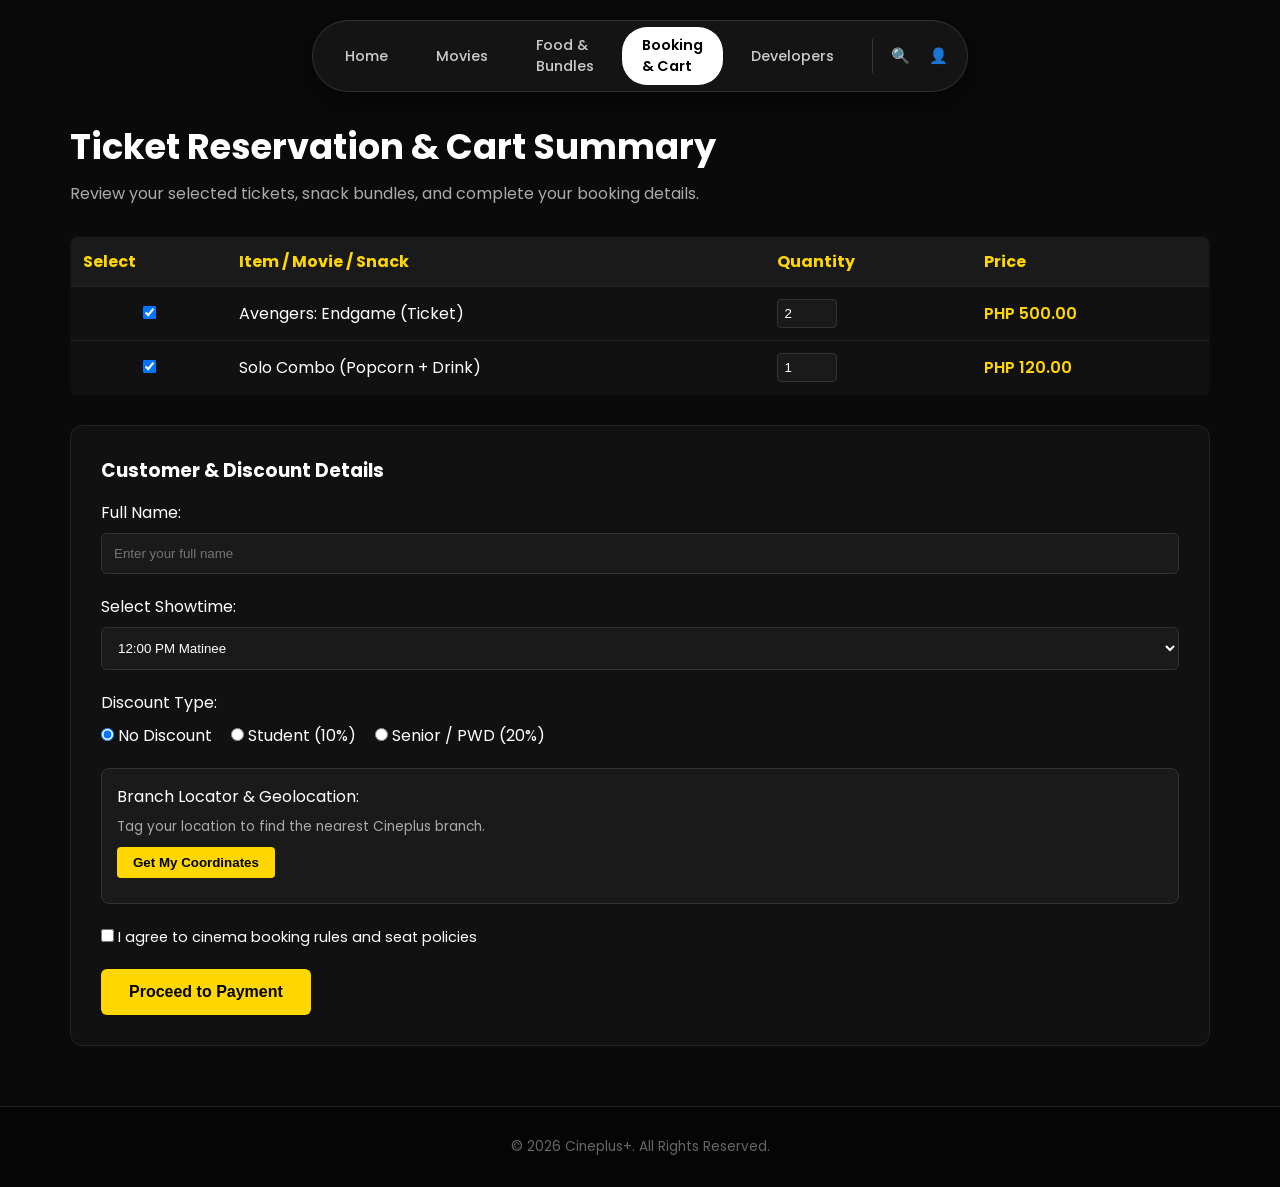
==== booking.html @ 05d25f23 "Add files via upload" ====
<!DOCTYPE html>
<html lang="en">
<head>
    <meta charset="UTF-8">
    <meta name="viewport" content="width=device-width, initial-scale=1.0">
    <title>Cineplus | Booking & Cart</title>
    <link rel="stylesheet" href="style.css">
</head>
<body class="subpage-body">

    <!-- Floating Top Navigation Pill Bar -->
    <header class="floating-nav-container">
        <nav class="pill-nav">
            <a href="index.html" class="nav-item">Home</a>
            <a href="movies.html" class="nav-item">Movies</a>
            <a href="food.html" class="nav-item">Food & Bundles</a>
            <a href="booking.html" class="nav-item active">Booking & Cart</a>
            <a href="developers.html" class="nav-item">Developers</a>
            
            <div class="nav-icons">
                <button class="icon-btn" title="Search">🔍</button>
                <button class="icon-btn" title="Profile">👤</button>
            </div>
        </nav>
    </header>

    <main class="page-container">
        <div class="page-header">
            <h2>Ticket Reservation & Cart Summary</h2>
            <p>Review your selected tickets, snack bundles, and complete your booking details.</p>
        </div>

        <table class="cart-table">
            <thead>
                <tr>
                    <th>Select</th>
                    <th>Item / Movie / Snack</th>
                    <th>Quantity</th>
                    <th>Price</th>
                </tr>
            </thead>
            <tbody>
                <tr>
                    <td style="text-align:center;"><input type="checkbox" checked></td>
                    <td>Avengers: Endgame (Ticket)</td>
                    <td><input type="number" value="2" min="1" max="10" class="qty-input"></td>
                    <td class="price">PHP 500.00</td>
                </tr>
                <tr>
                    <td style="text-align:center;"><input type="checkbox" checked></td>
                    <td>Solo Combo (Popcorn + Drink)</td>
                    <td><input type="number" value="1" min="1" max="5" class="qty-input"></td>
                    <td class="price">PHP 120.00</td>
                </tr>
            </tbody>
        </table>

        <section class="form-box">
            <h3>Customer & Discount Details</h3>
            <form action="#" method="post" style="margin-top: 15px;">
                <div class="form-group">
                    <label for="fullname">Full Name:</label>
                    <input type="text" id="fullname" name="fullname" placeholder="Enter your full name" required>
                </div>

                <div class="form-group">
                    <label for="showtime">Select Showtime:</label>
                    <select id="showtime" name="showtime">
                        <option value="12pm">12:00 PM Matinee</option>
                        <option value="430pm">4:30 PM Prime Time</option>
                        <option value="8pm">8:00 PM Evening</option>
                    </select>
                </div>

                <div class="form-group">
                    <label>Discount Type:</label>
                    <div style="margin-top: 5px;">
                        <input type="radio" id="none" name="discount" value="none" checked> <label for="none" style="display:inline; margin-right: 15px;">No Discount</label>
                        <input type="radio" id="student" name="discount" value="student"> <label for="student" style="display:inline; margin-right: 15px;">Student (10%)</label>
                        <input type="radio" id="senior" name="discount" value="senior"> <label for="senior" style="display:inline;">Senior / PWD (20%)</label>
                    </div>
                </div>

                <div class="form-group geo-box">
                    <label>Branch Locator & Geolocation:</label>
                    <p style="font-size:0.85rem; color:#aaa; margin-top: 4px;">Tag your location to find the nearest Cineplus branch.</p>
                    <button type="button" onclick="getGeoLocation()" class="btn-accent">Get My Coordinates</button>
                    <p id="geo-result" style="margin-top:10px; color:#FFD700; font-weight:bold;"></p>
                </div>

                <div class="form-group">
                    <input type="checkbox" id="terms" required>
                    <label for="terms" style="display:inline; font-size: 0.9rem;"> I agree to cinema booking rules and seat policies</label>
                </div>

                <button type="submit" class="btn-submit">Proceed to Payment</button>
            </form>
        </section>
    </main>

    <script>
        function getGeoLocation() {
            const output = document.getElementById("geo-result");
            if (navigator.geolocation) {
                output.innerText = "Locating position...";
                navigator.geolocation.getCurrentPosition(
                    (position) => {
                        output.innerText = `Latitude: ${position.coords.latitude.toFixed(4)}° | Longitude: ${position.coords.longitude.toFixed(4)}° (Nearest Branch Located)`;
                    },
                    (error) => {
                        output.innerText = "Permission denied or geolocation unavailable.";
                    }
                );
            } else {
                output.innerText = "Geolocation is not supported by this browser.";
            }
        }
    </script>

    <footer class="subpage-footer">
        <p>&copy; 2026 Cineplus+. All Rights Reserved.</p>
    </footer>

</body>
</html>
---- style.css ----
@import url('https://fonts.googleapis.com/css2?family=Poppins:wght@400;600;800;900&display=swap');

* {
    margin: 0;
    padding: 0;
    box-sizing: border-box;
}

body {
    background-color: #000000;
    color: #ffffff;
    font-family: 'Poppins', sans-serif;
    overflow-x: hidden;
}

/* Subpage body adjustment */
.subpage-body {
    background-color: #0a0a0a;
    min-height: 100vh;
}

/* Floating Top Navigation Pill Bar */
.floating-nav-container {
    position: fixed;
    top: 20px;
    left: 50%;
    transform: translateX(-50%);
    z-index: 100;
}

.pill-nav {
    display: flex;
    align-items: center;
    background: rgba(25, 25, 25, 0.75);
    backdrop-filter: blur(16px);
    -webkit-backdrop-filter: blur(16px);
    border: 1px solid rgba(255, 255, 255, 0.12);
    padding: 6px 12px;
    border-radius: 40px;
    gap: 8px;
    box-shadow: 0 8px 32px rgba(0, 0, 0, 0.6);
}

.nav-item {
    color: #cccccc;
    text-decoration: none;
    padding: 8px 20px;
    border-radius: 25px;
    font-size: 0.9rem;
    font-weight: 500;
    transition: all 0.25s ease;
}

.nav-item:hover {
    color: #ffffff;
}

.nav-item.active {
    background-color: #ffffff;
    color: #000000;
    font-weight: 600;
}

.nav-icons {
    display: flex;
    gap: 4px;
    margin-left: 10px;
    padding-left: 10px;
    border-left: 1px solid rgba(255, 255, 255, 0.15);
}

.icon-btn {
    background: transparent;
    border: none;
    color: #ffffff;
    font-size: 0.95rem;
    width: 34px;
    height: 34px;
    border-radius: 50%;
    cursor: pointer;
    display: flex;
    align-items: center;
    justify-content: center;
    transition: background 0.2s;
}

.icon-btn:hover {
    background: rgba(255, 255, 255, 0.15);
}

/* Fullscreen Hero Container (Home Page) */
.hero-container {
    position: relative;
    width: 100vw;
    height: 100vh;
    display: flex;
    align-items: flex-end;
    overflow: hidden;
}

.hero-video {
    position: absolute;
    top: 50%;
    left: 50%;
    width: 100%;
    height: 100%;
    object-fit: cover;
    transform: translate(-50%, -50%);
    z-index: 1;
}

/* Dark Vignette and Gradient Overlay */
.hero-overlay {
    position: absolute;
    inset: 0;
    background: 
        linear-gradient(to top, rgba(0,0,0,0.95) 0%, rgba(0,0,0,0.3) 40%, rgba(0,0,0,0) 100%),
        linear-gradient(to right, rgba(0,0,0,0.85) 0%, rgba(0,0,0,0.2) 50%, rgba(0,0,0,0) 100%);
    z-index: 2;
}

/* On-Screen Title & Action Controls */
.hero-content {
    position: relative;
    z-index: 10;
    padding: 0 0 80px 80px;
}

.brand-title-container {
    display: flex;
    align-items: center;
    gap: 20px;
    margin-bottom: 20px;
}

.brand-logo-img {
    height: 65px;
    width: auto;
    filter: drop-shadow(0 4px 10px rgba(0,0,0,0.8));
}

.movie-title {
    color: #FFD700; /* #FFD700 Yellow for CINEPLUS */
    font-size: 4rem;
    font-weight: 900;
    letter-spacing: -1px;
    text-transform: uppercase;
    text-shadow: 0 4px 20px rgba(0, 0, 0, 0.8);
}

.action-buttons {
    display: flex;
    align-items: center;
    gap: 12px;
}

.btn {
    display: inline-flex;
    align-items: center;
    justify-content: center;
    padding: 10px 24px;
    border-radius: 30px;
    font-weight: 600;
    font-size: 0.95rem;
    text-decoration: none;
    border: none;
    cursor: pointer;
    transition: transform 0.2s ease, background 0.2s ease;
}

.btn:hover {
    transform: scale(1.05);
}

.btn-play {
    background-color: #ffffff;
    color: #000000;
}

.btn-info {
    background: rgba(255, 255, 255, 0.22);
    color: #ffffff;
    backdrop-filter: blur(10px);
}

.btn-circle {
    background: rgba(255, 255, 255, 0.22);
    color: #ffffff;
    width: 42px;
    height: 42px;
    border-radius: 50%;
    padding: 0;
    backdrop-filter: blur(10px);
}

.btn-icon {
    margin-right: 6px;
    font-size: 0.85rem;
}

/* Center & Bottom Controls */
.center-controls {
    position: absolute;
    top: 50%;
    left: 50%;
    transform: translate(-50%, -50%);
    z-index: 10;
}

.btn-circle-large {
    background: rgba(20, 20, 20, 0.5);
    border: 1px solid rgba(255, 255, 255, 0.2);
    color: #ffffff;
    width: 54px;
    height: 54px;
    border-radius: 50%;
    font-size: 1.2rem;
    cursor: pointer;
    backdrop-filter: blur(12px);
    display: flex;
    align-items: center;
    justify-content: center;
    transition: transform 0.2s;
}

.btn-circle-large:hover {
    transform: scale(1.1);
}

.bottom-scroll {
    position: absolute;
    bottom: 25px;
    left: 50%;
    transform: translateX(-50%);
    z-index: 10;
}

.btn-scroll {
    background: rgba(255, 255, 255, 0.2);
    border: none;
    color: #ffffff;
    width: 36px;
    height: 36px;
    border-radius: 50%;
    cursor: pointer;
    display: flex;
    align-items: center;
    justify-content: center;
    backdrop-filter: blur(10px);
}

/* Common Layout for Subpages */
.page-container {
    max-width: 1200px;
    margin: 0 auto;
    padding: 120px 30px 60px 30px;
}

.page-header h2 {
    font-size: 2.2rem;
    font-weight: 700;
    color: #ffffff;
    margin-bottom: 8px;
}

.page-header p {
    color: #aaaaaa;
    font-size: 1rem;
    margin-bottom: 30px;
}

/* Grids and Cards */
.catalog-grid, .dev-grid {
    display: grid;
    grid-template-columns: repeat(auto-fit, minmax(260px, 1fr));
    gap: 25px;
}

.catalog-card, .dev-card {
    background-color: #111111;
    border: 1px solid #222222;
    border-radius: 12px;
    padding: 20px;
    text-align: center;
    transition: border-color 0.2s;
}

.catalog-card:hover, .dev-card:hover {
    border-color: #444444;
}

.catalog-card img, .dev-card img {
    max-width: 100%;
    height: auto;
    border-radius: 8px;
    margin-bottom: 12px;
}

.category {
    color: #888888;
    font-size: 0.85rem;
    margin: 4px 0 8px 0;
}

.price, .role {
    color: #FFD700;
    font-weight: 600;
    margin-top: 8px;
}

/* Cart Table */
.cart-table {
    width: 100%;
    border-collapse: collapse;
    background: #111111;
    border-radius: 8px;
    overflow: hidden;
    margin-bottom: 30px;
    border: 1px solid #222222;
}

.cart-table th {
    background: #1a1a1a;
    color: #FFD700;
    padding: 12px;
    text-align: left;
    border-bottom: 1px solid #222222;
}

.cart-table td {
    padding: 12px;
    border-bottom: 1px solid #222222;
}

.qty-input {
    width: 60px;
    padding: 6px;
    background: #1a1a1a;
    border: 1px solid #333;
    color: #fff;
    border-radius: 4px;
}

/* Forms */
.form-box {
    background: #111111;
    border: 1px solid #222222;
    border-radius: 12px;
    padding: 30px;
}

.form-group {
    margin-bottom: 20px;
}

.form-group label {
    display: block;
    margin-bottom: 8px;
    color: #ffffff;
}

.form-group input[type="text"],
.form-group select {
    width: 100%;
    padding: 12px;
    background: #1a1a1a;
    border: 1px solid #333333;
    color: #ffffff;
    border-radius: 6px;
}

.geo-box {
    background: #1a1a1a;
    padding: 15px;
    border-radius: 8px;
    border: 1px solid #333;
}

.btn-accent {
    background: #FFD700;
    color: #000;
    border: none;
    padding: 8px 16px;
    font-weight: 600;
    border-radius: 4px;
    cursor: pointer;
    margin-top: 10px;
}

.btn-submit {
    background: #FFD700;
    color: #000000;
    padding: 14px 28px;
    border: none;
    border-radius: 6px;
    font-weight: 700;
    font-size: 1rem;
    cursor: pointer;
}

/* Subpage Footers */
.subpage-footer {
    text-align: center;
    padding: 30px;
    background-color: #050505;
    color: #666666;
    border-top: 1px solid #222222;
    font-size: 0.85rem;
}
/* Bottom CTA Banner styling */
.bottom-scroll {
    position: absolute;
    bottom: 25px;
    left: 50%;
    transform: translateX(-50%);
    z-index: 10;
    width: max-content;
    max-width: 90vw;
}

.bottom-cta-banner {
    display: inline-flex;
    align-items: center;
    gap: 10px;
    background: rgba(20, 20, 20, 0.65);
    backdrop-filter: blur(12px);
    -webkit-backdrop-filter: blur(12px);
    border: 1px solid rgba(255, 215, 0, 0.4);
    color: #ffffff;
    text-decoration: none;
    padding: 10px 24px;
    border-radius: 30px;
    font-size: 0.95rem;
    font-weight: 500;
    box-shadow: 0 4px 20px rgba(0, 0, 0, 0.5);
    transition: all 0.3s ease;
}

.bottom-cta-banner:hover {
    background: rgba(255, 215, 0, 0.9);
    color: #000000;
    border-color: #FFD700;
    transform: translateY(-2px);
}

.bottom-cta-banner .arrow-icon {
    font-size: 1rem;
    transition: transform 0.2s ease;
}

.bottom-cta-banner:hover .arrow-icon {
    transform: translateX(4px);
}
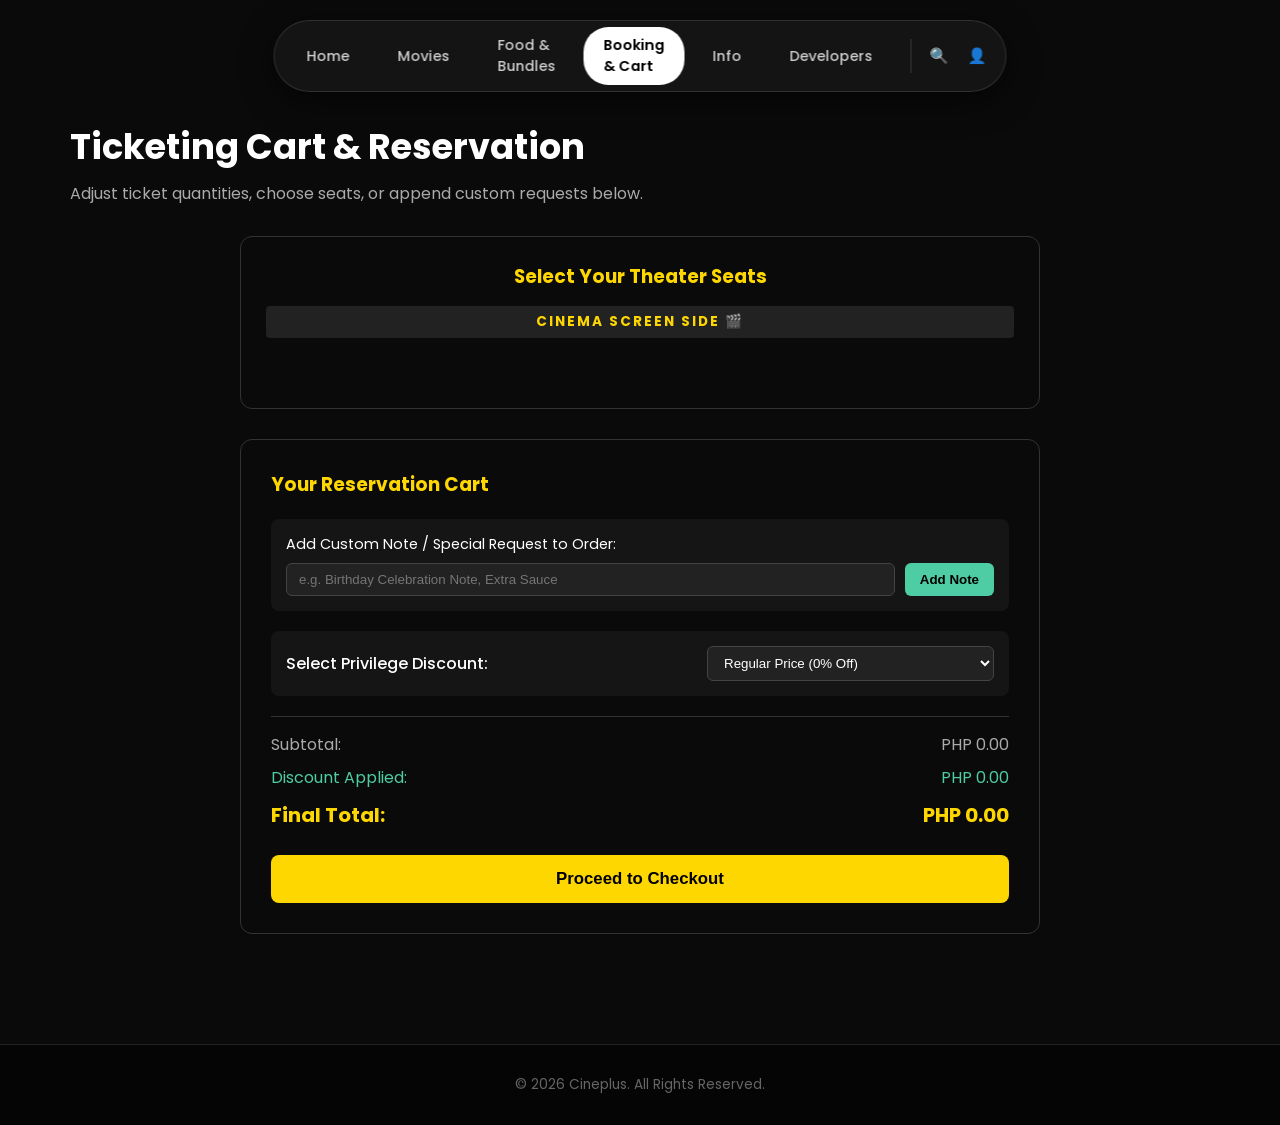
==== commit 6d98a3ed: "Revise booking.html layout and content Updated the booking page layout and content for improved user" ====
--- a/booking.html
+++ b/booking.html
@@ -8,13 +8,13 @@
 </head>
 <body class="subpage-body">
 
-    <!-- Floating Top Navigation Pill Bar -->
     <header class="floating-nav-container">
         <nav class="pill-nav">
             <a href="index.html" class="nav-item">Home</a>
             <a href="movies.html" class="nav-item">Movies</a>
             <a href="food.html" class="nav-item">Food & Bundles</a>
             <a href="booking.html" class="nav-item active">Booking & Cart</a>
+            <a href="info.html" class="nav-item">Info</a>
             <a href="developers.html" class="nav-item">Developers</a>
             
             <div class="nav-icons">
@@ -26,100 +26,71 @@
 
     <main class="page-container">
         <div class="page-header">
-            <h2>Ticket Reservation & Cart Summary</h2>
-            <p>Review your selected tickets, snack bundles, and complete your booking details.</p>
+            <h2>Ticketing Cart & Reservation</h2>
+            <p>Adjust ticket quantities, choose seats, or append custom requests below.</p>
         </div>
 
-        <table class="cart-table">
-            <thead>
-                <tr>
-                    <th>Select</th>
-                    <th>Item / Movie / Snack</th>
-                    <th>Quantity</th>
-                    <th>Price</th>
-                </tr>
-            </thead>
-            <tbody>
-                <tr>
-                    <td style="text-align:center;"><input type="checkbox" checked></td>
-                    <td>Avengers: Endgame (Ticket)</td>
-                    <td><input type="number" value="2" min="1" max="10" class="qty-input"></td>
-                    <td class="price">PHP 500.00</td>
-                </tr>
-                <tr>
-                    <td style="text-align:center;"><input type="checkbox" checked></td>
-                    <td>Solo Combo (Popcorn + Drink)</td>
-                    <td><input type="number" value="1" min="1" max="5" class="qty-input"></td>
-                    <td class="price">PHP 120.00</td>
-                </tr>
-            </tbody>
-        </table>
+        <div style="max-width: 800px; margin: 0 auto 50px auto;">
+            <!-- Interactive Seat Selection Module -->
+            <div style="background: #0a0a0a; border: 1px solid #333; padding: 25px; border-radius: 12px; margin-bottom: 30px; text-align: center;">
+                <h3 style="color: #FFD700; margin-bottom: 15px;">Select Your Theater Seats</h3>
+                <div style="background: #222; color: #FFD700; padding: 6px; border-radius: 4px; margin-bottom: 25px; font-weight: bold; letter-spacing: 2px; font-size: 0.85rem;">
+                    CINEMA SCREEN SIDE 🎬
+                </div>
+                <div id="seat-grid" style="display: grid; grid-template-columns: repeat(8, 1fr); gap: 10px; max-width: 400px; margin: 0 auto 20px auto;"></div>
+            </div>
 
-        <section class="form-box">
-            <h3>Customer & Discount Details</h3>
-            <form action="#" method="post" style="margin-top: 15px;">
-                <div class="form-group">
-                    <label for="fullname">Full Name:</label>
-                    <input type="text" id="fullname" name="fullname" placeholder="Enter your full name" required>
+            <!-- Reservation Cart -->
+            <div style="background: #0a0a0a; border: 1px solid #333; padding: 30px; border-radius: 12px;">
+                <h3 style="color: #FFD700; margin-bottom: 20px;">Your Reservation Cart</h3>
+                
+                <div id="cart-items-container"></div>
+
+                <!-- Custom Request Input inside Cart -->
+                <div style="margin: 20px 0; padding: 15px; background: #151515; border-radius: 8px;">
+                    <label style="color: #fff; font-size: 0.9rem; display: block; margin-bottom: 8px;">Add Custom Note / Special Request to Order:</label>
+                    <div style="display: flex; gap: 10px;">
+                        <input type="text" id="custom-item-text" placeholder="e.g. Birthday Celebration Note, Extra Sauce" style="flex: 1; padding: 8px 12px; background: #222; border: 1px solid #444; color: #fff; border-radius: 6px;">
+                        <button onclick="addCustomTextItem()" style="background: #4ecca3; color: #000; font-weight: bold; border: none; padding: 8px 15px; border-radius: 6px; cursor: pointer;">Add Note</button>
+                    </div>
                 </div>
 
-                <div class="form-group">
-                    <label for="showtime">Select Showtime:</label>
-                    <select id="showtime" name="showtime">
-                        <option value="12pm">12:00 PM Matinee</option>
-                        <option value="430pm">4:30 PM Prime Time</option>
-                        <option value="8pm">8:00 PM Evening</option>
+                <!-- Split Discount Selector -->
+                <div style="margin: 20px 0; padding: 15px; background: #151515; border-radius: 8px; display: flex; justify-content: space-between; align-items: center; flex-wrap: wrap; gap: 10px;">
+                    <label style="color: #fff; font-weight: 500;">Select Privilege Discount:</label>
+                    <select id="discount-selector" style="background: #222; color: #fff; border: 1px solid #444; padding: 8px 12px; border-radius: 6px;">
+                        <option value="0">Regular Price (0% Off)</option>
+                        <option value="0.10">Student Privilege (10% Off)</option>
+                        <option value="0.20">Senior Citizen / PWD Privilege (20% Off)</option>
                     </select>
                 </div>
 
-                <div class="form-group">
-                    <label>Discount Type:</label>
-                    <div style="margin-top: 5px;">
-                        <input type="radio" id="none" name="discount" value="none" checked> <label for="none" style="display:inline; margin-right: 15px;">No Discount</label>
-                        <input type="radio" id="student" name="discount" value="student"> <label for="student" style="display:inline; margin-right: 15px;">Student (10%)</label>
-                        <input type="radio" id="senior" name="discount" value="senior"> <label for="senior" style="display:inline;">Senior / PWD (20%)</label>
+                <div style="border-top: 1px solid #333; padding-top: 15px; margin-top: 15px;">
+                    <div style="display: flex; justify-content: space-between; color: #aaa; margin-bottom: 8px;">
+                        <span>Subtotal:</span>
+                        <span id="cart-subtotal">PHP 0.00</span>
+                    </div>
+                    <div style="display: flex; justify-content: space-between; color: #4ecca3; margin-bottom: 8px;">
+                        <span>Discount Applied:</span>
+                        <span id="cart-discount-amount">PHP 0.00</span>
+                    </div>
+                    <div style="display: flex; justify-content: space-between; color: #FFD700; font-size: 1.25rem; font-weight: bold; margin-top: 10px;">
+                        <span>Final Total:</span>
+                        <span id="cart-final-total">PHP 0.00</span>
                     </div>
                 </div>
 
-                <div class="form-group geo-box">
-                    <label>Branch Locator & Geolocation:</label>
-                    <p style="font-size:0.85rem; color:#aaa; margin-top: 4px;">Tag your location to find the nearest Cineplus branch.</p>
-                    <button type="button" onclick="getGeoLocation()" class="btn-accent">Get My Coordinates</button>
-                    <p id="geo-result" style="margin-top:10px; color:#FFD700; font-weight:bold;"></p>
-                </div>
-
-                <div class="form-group">
-                    <input type="checkbox" id="terms" required>
-                    <label for="terms" style="display:inline; font-size: 0.9rem;"> I agree to cinema booking rules and seat policies</label>
-                </div>
-
-                <button type="submit" class="btn-submit">Proceed to Payment</button>
-            </form>
-        </section>
+                <button onclick="alert('Reservation Confirmed! Thank you for choosing Cineplus+.')" style="width: 100%; margin-top: 25px; background: #FFD700; color: #000; border: none; padding: 14px; border-radius: 8px; font-weight: bold; font-size: 1.05rem; cursor: pointer;">
+                    Proceed to Checkout
+                </button>
+            </div>
+        </div>
     </main>
 
-    <script>
-        function getGeoLocation() {
-            const output = document.getElementById("geo-result");
-            if (navigator.geolocation) {
-                output.innerText = "Locating position...";
-                navigator.geolocation.getCurrentPosition(
-                    (position) => {
-                        output.innerText = `Latitude: ${position.coords.latitude.toFixed(4)}° | Longitude: ${position.coords.longitude.toFixed(4)}° (Nearest Branch Located)`;
-                    },
-                    (error) => {
-                        output.innerText = "Permission denied or geolocation unavailable.";
-                    }
-                );
-            } else {
-                output.innerText = "Geolocation is not supported by this browser.";
-            }
-        }
-    </script>
-
     <footer class="subpage-footer">
-        <p>&copy; 2026 Cineplus+. All Rights Reserved.</p>
+        <p>&copy; 2026 Cineplus. All Rights Reserved.</p>
     </footer>
 
+    <script src="script.js"></script>
 </body>
-</html>+</html>
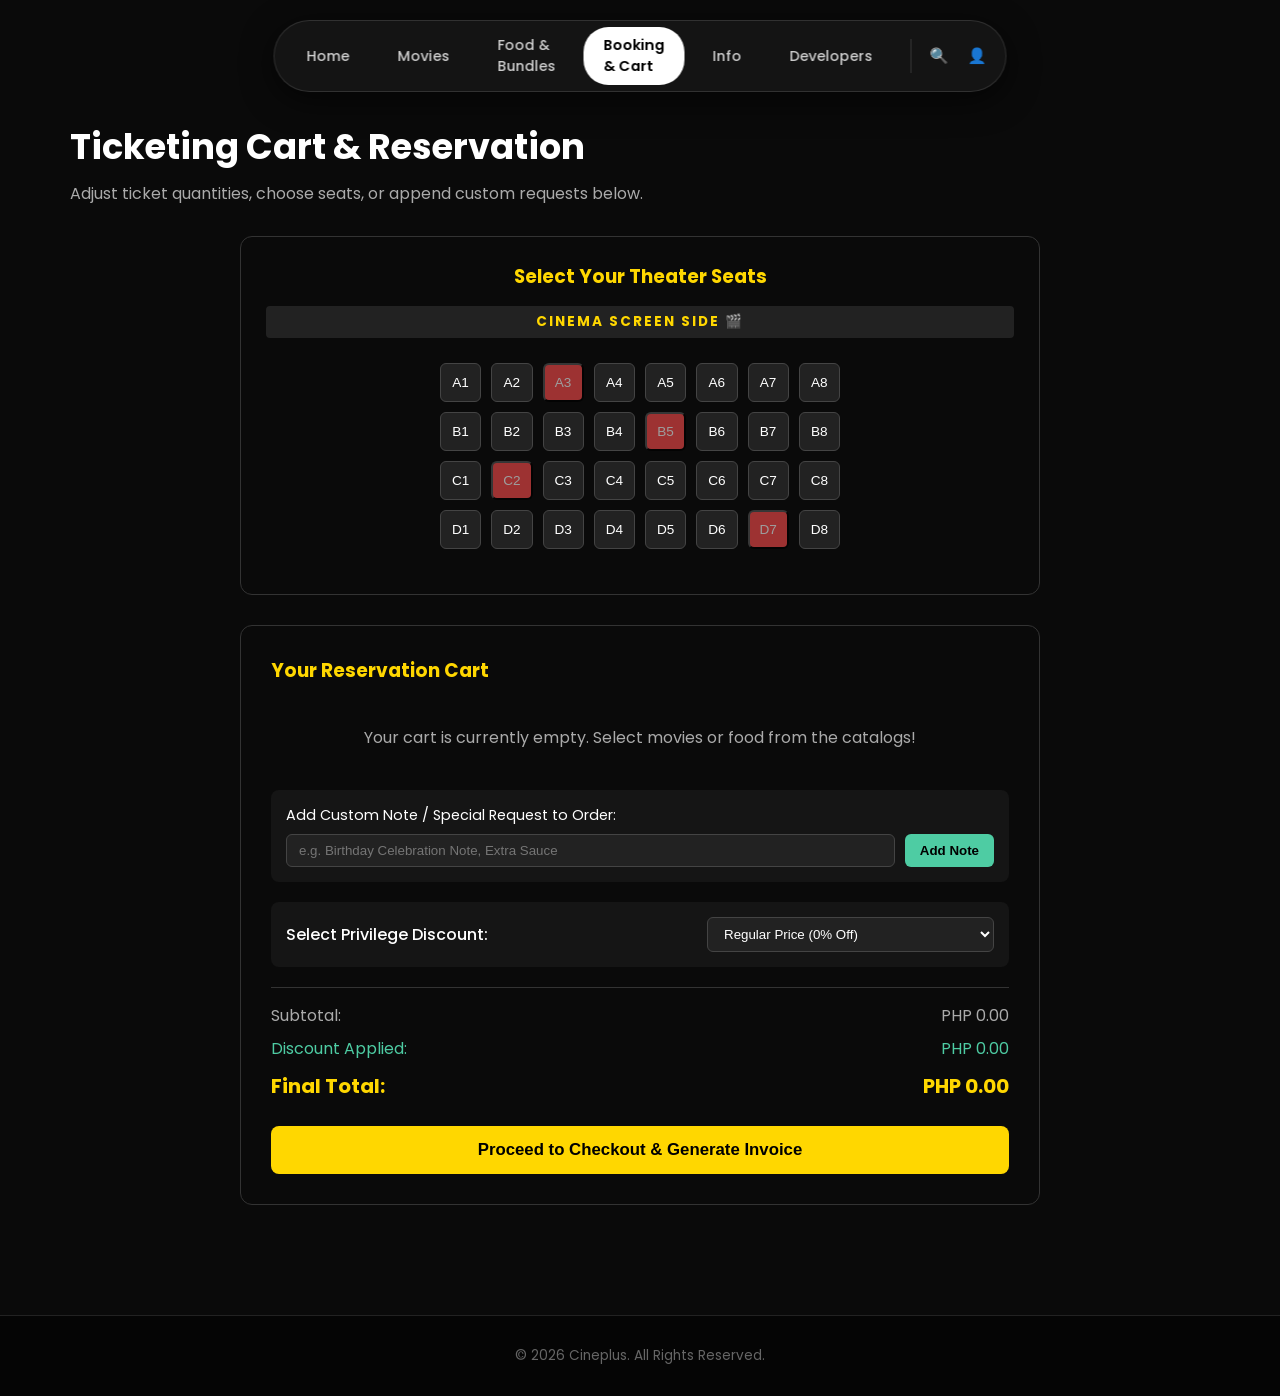
==== commit 8594f1f8: "Update booking.html" ====
--- a/booking.html
+++ b/booking.html
@@ -80,9 +80,9 @@
                     </div>
                 </div>
 
-                <button onclick="alert('Reservation Confirmed! Thank you for choosing Cineplus+.')" style="width: 100%; margin-top: 25px; background: #FFD700; color: #000; border: none; padding: 14px; border-radius: 8px; font-weight: bold; font-size: 1.05rem; cursor: pointer;">
-                    Proceed to Checkout
-                </button>
+                <button onclick="proceedToCheckout()" style="width: 100%; margin-top: 25px; background: #FFD700; color: #000; border: none; padding: 14px; border-radius: 8px; font-weight: bold; font-size: 1.05rem; cursor: pointer;">
+    Proceed to Checkout & Generate Invoice
+</button>
             </div>
         </div>
     </main>
--- a/style.css
+++ b/style.css
@@ -450,4 +450,5 @@
 
 .bottom-cta-banner:hover .arrow-icon {
     transform: translateX(4px);
-}+}
+
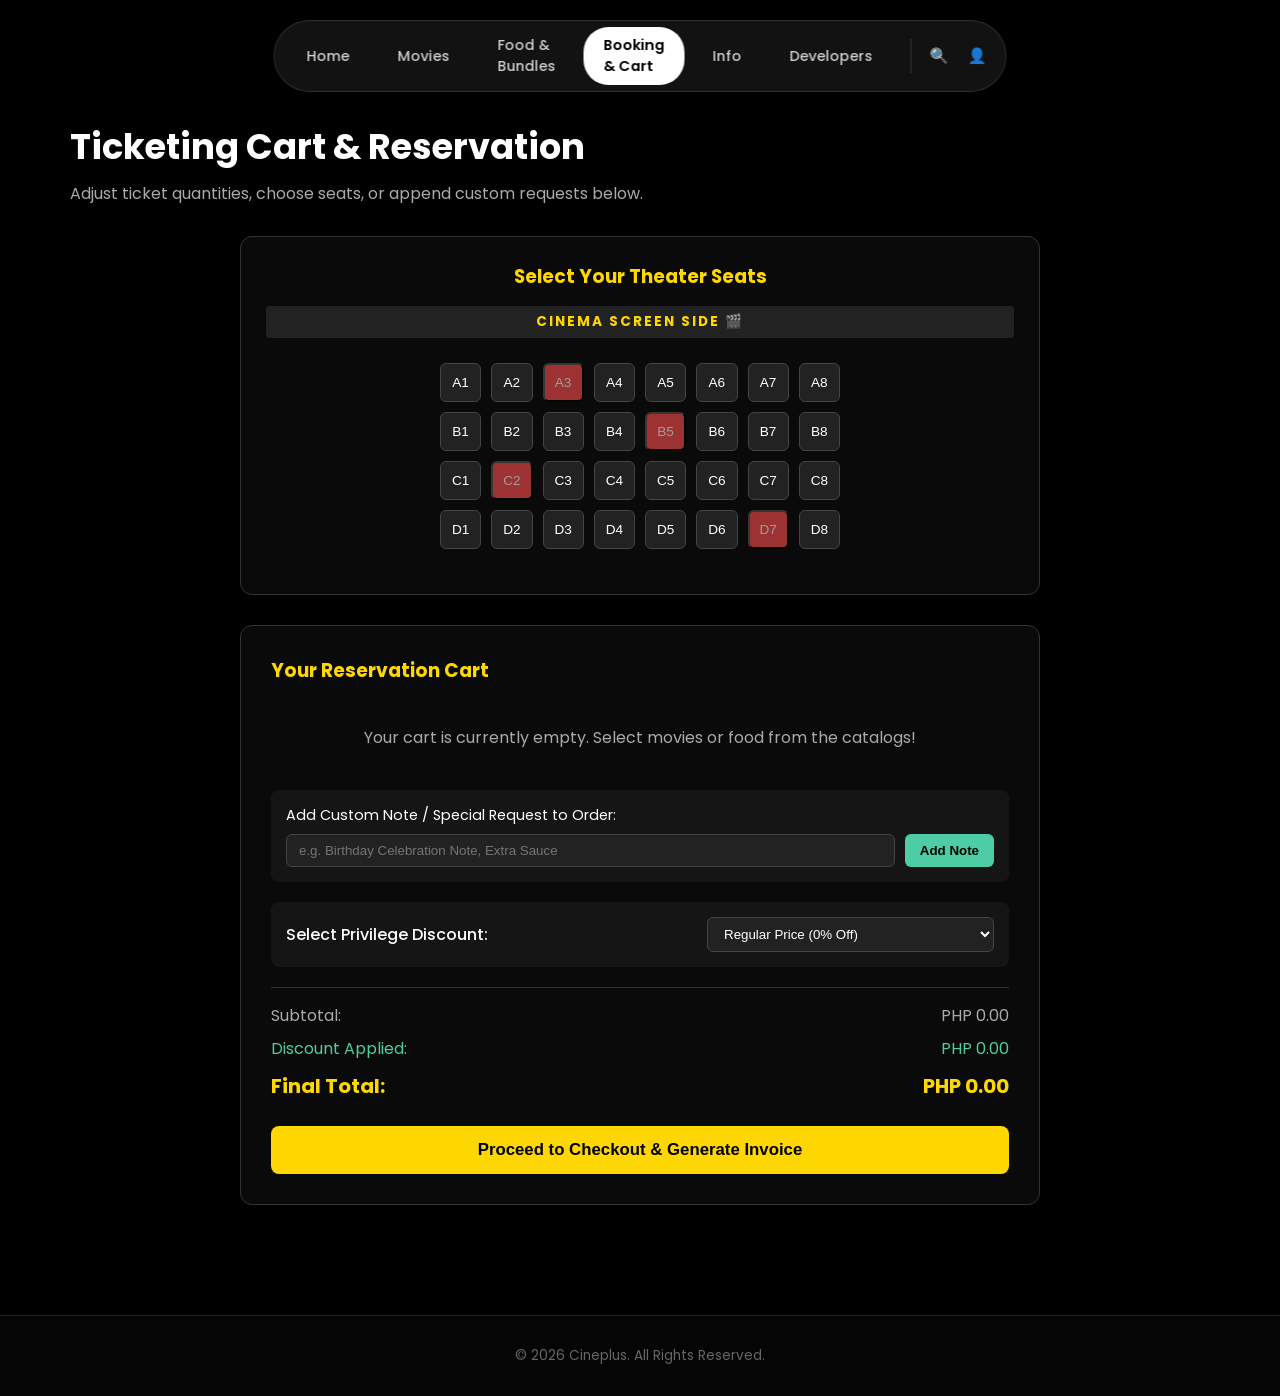
==== commit 6c6c04da: "Update booking.html" ====
--- a/booking.html
+++ b/booking.html
@@ -3,10 +3,14 @@
 <head>
     <meta charset="UTF-8">
     <meta name="viewport" content="width=device-width, initial-scale=1.0">
-    <title>Cineplus | Booking & Cart</title>
+    <title>Cineplus+</title>
+
+    <!-- Browser Tab Logo -->
+    <link rel="icon" type="image/png" href="media/logo.png">
+
     <link rel="stylesheet" href="style.css">
 </head>
-<body class="subpage-body">
+<body>
 
     <header class="floating-nav-container">
         <nav class="pill-nav">
--- a/style.css
+++ b/style.css
@@ -451,4 +451,15 @@
 .bottom-cta-banner:hover .arrow-icon {
     transform: translateX(4px);
 }
-
+/* Brand Logo & Text pinned to the left */
+.nav-brand {
+    display: flex;
+    align-items: center;
+    gap: 10px;
+    text-decoration: none;
+    background: rgba(17, 17, 17, 0.9);
+    backdrop-filter: blur(10px);
+    border: 1px solid #333333;
+    padding: 8px 18px;
+    border-radius: 50px;
+}
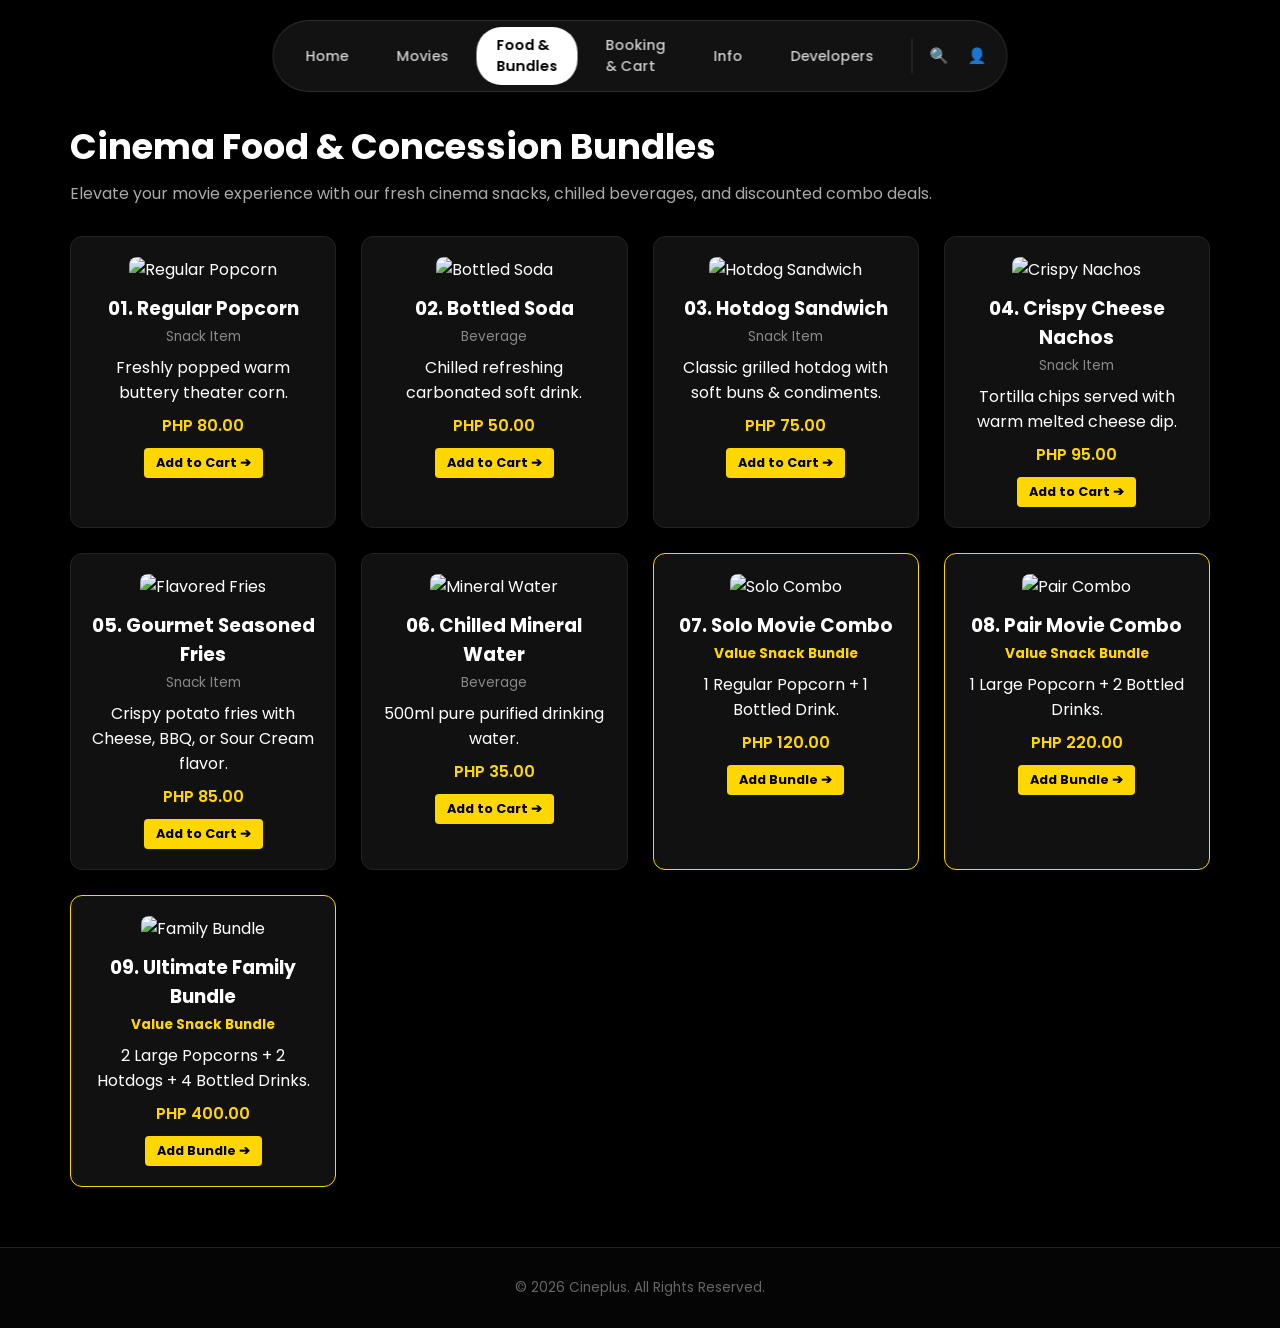
==== commit 69d9ee43: "Update booking.html" ====
--- a/booking.html
+++ b/booking.html
@@ -9,6 +9,7 @@
     <link rel="icon" type="image/png" href="media/logo.png">
 
     <link rel="stylesheet" href="style.css">
+    <meta name="viewport" content="width=device-width, initial-scale=1.0">
 </head>
 <body>
 
@@ -16,8 +17,8 @@
         <nav class="pill-nav">
             <a href="index.html" class="nav-item">Home</a>
             <a href="movies.html" class="nav-item">Movies</a>
-            <a href="food.html" class="nav-item">Food & Bundles</a>
-            <a href="booking.html" class="nav-item active">Booking & Cart</a>
+            <a href="food.html" class="nav-item active">Food & Bundles</a>
+            <a href="booking.html" class="nav-item">Booking & Cart</a>
             <a href="info.html" class="nav-item">Info</a>
             <a href="developers.html" class="nav-item">Developers</a>
             
@@ -30,64 +31,91 @@
 
     <main class="page-container">
         <div class="page-header">
-            <h2>Ticketing Cart & Reservation</h2>
-            <p>Adjust ticket quantities, choose seats, or append custom requests below.</p>
+            <h2>Cinema Food & Concession Bundles</h2>
+            <p>Elevate your movie experience with our fresh cinema snacks, chilled beverages, and discounted combo deals.</p>
         </div>
 
-        <div style="max-width: 800px; margin: 0 auto 50px auto;">
-            <!-- Interactive Seat Selection Module -->
-            <div style="background: #0a0a0a; border: 1px solid #333; padding: 25px; border-radius: 12px; margin-bottom: 30px; text-align: center;">
-                <h3 style="color: #FFD700; margin-bottom: 15px;">Select Your Theater Seats</h3>
-                <div style="background: #222; color: #FFD700; padding: 6px; border-radius: 4px; margin-bottom: 25px; font-weight: bold; letter-spacing: 2px; font-size: 0.85rem;">
-                    CINEMA SCREEN SIDE 🎬
-                </div>
-                <div id="seat-grid" style="display: grid; grid-template-columns: repeat(8, 1fr); gap: 10px; max-width: 400px; margin: 0 auto 20px auto;"></div>
-            </div>
+        <div class="catalog-grid">
+            <article class="catalog-card" style="cursor: pointer;" onclick="selectAndBook('Regular Popcorn', 80, 'Snack Item')">
+                <img src="images/popcorn.jpg" alt="Regular Popcorn">
+                <h3>01. Regular Popcorn</h3>
+                <p class="category">Snack Item</p>
+                <p>Freshly popped warm buttery theater corn.</p>
+                <p class="price">PHP 80.00</p>
+                <span style="display: inline-block; background: #FFD700; color: #000; padding: 6px 12px; border-radius: 4px; font-size: 0.8rem; font-weight: bold; margin-top: 10px;">Add to Cart ➔</span>
+            </article>
 
-            <!-- Reservation Cart -->
-            <div style="background: #0a0a0a; border: 1px solid #333; padding: 30px; border-radius: 12px;">
-                <h3 style="color: #FFD700; margin-bottom: 20px;">Your Reservation Cart</h3>
-                
-                <div id="cart-items-container"></div>
+            <article class="catalog-card" style="cursor: pointer;" onclick="selectAndBook('Bottled Soda', 50, 'Beverage')">
+                <img src="images/soda.jpg" alt="Bottled Soda">
+                <h3>02. Bottled Soda</h3>
+                <p class="category">Beverage</p>
+                <p>Chilled refreshing carbonated soft drink.</p>
+                <p class="price">PHP 50.00</p>
+                <span style="display: inline-block; background: #FFD700; color: #000; padding: 6px 12px; border-radius: 4px; font-size: 0.8rem; font-weight: bold; margin-top: 10px;">Add to Cart ➔</span>
+            </article>
 
-                <!-- Custom Request Input inside Cart -->
-                <div style="margin: 20px 0; padding: 15px; background: #151515; border-radius: 8px;">
-                    <label style="color: #fff; font-size: 0.9rem; display: block; margin-bottom: 8px;">Add Custom Note / Special Request to Order:</label>
-                    <div style="display: flex; gap: 10px;">
-                        <input type="text" id="custom-item-text" placeholder="e.g. Birthday Celebration Note, Extra Sauce" style="flex: 1; padding: 8px 12px; background: #222; border: 1px solid #444; color: #fff; border-radius: 6px;">
-                        <button onclick="addCustomTextItem()" style="background: #4ecca3; color: #000; font-weight: bold; border: none; padding: 8px 15px; border-radius: 6px; cursor: pointer;">Add Note</button>
-                    </div>
-                </div>
+            <article class="catalog-card" style="cursor: pointer;" onclick="selectAndBook('Hotdog Sandwich', 75, 'Snack Item')">
+                <img src="images/hotdog.jpg" alt="Hotdog Sandwich">
+                <h3>03. Hotdog Sandwich</h3>
+                <p class="category">Snack Item</p>
+                <p>Classic grilled hotdog with soft buns & condiments.</p>
+                <p class="price">PHP 75.00</p>
+                <span style="display: inline-block; background: #FFD700; color: #000; padding: 6px 12px; border-radius: 4px; font-size: 0.8rem; font-weight: bold; margin-top: 10px;">Add to Cart ➔</span>
+            </article>
 
-                <!-- Split Discount Selector -->
-                <div style="margin: 20px 0; padding: 15px; background: #151515; border-radius: 8px; display: flex; justify-content: space-between; align-items: center; flex-wrap: wrap; gap: 10px;">
-                    <label style="color: #fff; font-weight: 500;">Select Privilege Discount:</label>
-                    <select id="discount-selector" style="background: #222; color: #fff; border: 1px solid #444; padding: 8px 12px; border-radius: 6px;">
-                        <option value="0">Regular Price (0% Off)</option>
-                        <option value="0.10">Student Privilege (10% Off)</option>
-                        <option value="0.20">Senior Citizen / PWD Privilege (20% Off)</option>
-                    </select>
-                </div>
+            <article class="catalog-card" style="cursor: pointer;" onclick="selectAndBook('Crispy Cheese Nachos', 95, 'Snack Item')">
+                <img src="images/nachos.jpg" alt="Crispy Nachos">
+                <h3>04. Crispy Cheese Nachos</h3>
+                <p class="category">Snack Item</p>
+                <p>Tortilla chips served with warm melted cheese dip.</p>
+                <p class="price">PHP 95.00</p>
+                <span style="display: inline-block; background: #FFD700; color: #000; padding: 6px 12px; border-radius: 4px; font-size: 0.8rem; font-weight: bold; margin-top: 10px;">Add to Cart ➔</span>
+            </article>
 
-                <div style="border-top: 1px solid #333; padding-top: 15px; margin-top: 15px;">
-                    <div style="display: flex; justify-content: space-between; color: #aaa; margin-bottom: 8px;">
-                        <span>Subtotal:</span>
-                        <span id="cart-subtotal">PHP 0.00</span>
-                    </div>
-                    <div style="display: flex; justify-content: space-between; color: #4ecca3; margin-bottom: 8px;">
-                        <span>Discount Applied:</span>
-                        <span id="cart-discount-amount">PHP 0.00</span>
-                    </div>
-                    <div style="display: flex; justify-content: space-between; color: #FFD700; font-size: 1.25rem; font-weight: bold; margin-top: 10px;">
-                        <span>Final Total:</span>
-                        <span id="cart-final-total">PHP 0.00</span>
-                    </div>
-                </div>
+            <article class="catalog-card" style="cursor: pointer;" onclick="selectAndBook('Gourmet Seasoned Fries', 85, 'Snack Item')">
+                <img src="images/fries.jpg" alt="Flavored Fries">
+                <h3>05. Gourmet Seasoned Fries</h3>
+                <p class="category">Snack Item</p>
+                <p>Crispy potato fries with Cheese, BBQ, or Sour Cream flavor.</p>
+                <p class="price">PHP 85.00</p>
+                <span style="display: inline-block; background: #FFD700; color: #000; padding: 6px 12px; border-radius: 4px; font-size: 0.8rem; font-weight: bold; margin-top: 10px;">Add to Cart ➔</span>
+            </article>
 
-                <button onclick="proceedToCheckout()" style="width: 100%; margin-top: 25px; background: #FFD700; color: #000; border: none; padding: 14px; border-radius: 8px; font-weight: bold; font-size: 1.05rem; cursor: pointer;">
-    Proceed to Checkout & Generate Invoice
-</button>
-            </div>
+            <article class="catalog-card" style="cursor: pointer;" onclick="selectAndBook('Chilled Mineral Water', 35, 'Beverage')">
+                <img src="images/water.jpg" alt="Mineral Water">
+                <h3>06. Chilled Mineral Water</h3>
+                <p class="category">Beverage</p>
+                <p>500ml pure purified drinking water.</p>
+                <p class="price">PHP 35.00</p>
+                <span style="display: inline-block; background: #FFD700; color: #000; padding: 6px 12px; border-radius: 4px; font-size: 0.8rem; font-weight: bold; margin-top: 10px;">Add to Cart ➔</span>
+            </article>
+
+            <article class="catalog-card" style="cursor: pointer; border: 1px solid #FFD700;" onclick="selectAndBook('Solo Movie Combo', 120, 'Food Bundle')">
+                <img src="images/b1.jpg" alt="Solo Combo">
+                <h3>07. Solo Movie Combo</h3>
+                <p class="category" style="color: #FFD700; font-weight: bold;">Value Snack Bundle</p>
+                <p>1 Regular Popcorn + 1 Bottled Drink.</p>
+                <p class="price">PHP 120.00</p>
+                <span style="display: inline-block; background: #FFD700; color: #000; padding: 6px 12px; border-radius: 4px; font-size: 0.8rem; font-weight: bold; margin-top: 10px;">Add Bundle ➔</span>
+            </article>
+
+            <article class="catalog-card" style="cursor: pointer; border: 1px solid #FFD700;" onclick="selectAndBook('Pair Movie Combo', 220, 'Food Bundle')">
+                <img src="images/b2.jpg" alt="Pair Combo">
+                <h3>08. Pair Movie Combo</h3>
+                <p class="category" style="color: #FFD700; font-weight: bold;">Value Snack Bundle</p>
+                <p>1 Large Popcorn + 2 Bottled Drinks.</p>
+                <p class="price">PHP 220.00</p>
+                <span style="display: inline-block; background: #FFD700; color: #000; padding: 6px 12px; border-radius: 4px; font-size: 0.8rem; font-weight: bold; margin-top: 10px;">Add Bundle ➔</span>
+            </article>
+
+            <article class="catalog-card" style="cursor: pointer; border: 1px solid #FFD700;" onclick="selectAndBook('Ultimate Family Bundle', 400, 'Food Bundle')">
+                <img src="images/b3.jpg" alt="Family Bundle">
+                <h3>09. Ultimate Family Bundle</h3>
+                <p class="category" style="color: #FFD700; font-weight: bold;">Value Snack Bundle</p>
+                <p>2 Large Popcorns + 2 Hotdogs + 4 Bottled Drinks.</p>
+                <p class="price">PHP 400.00</p>
+                <span style="display: inline-block; background: #FFD700; color: #000; padding: 6px 12px; border-radius: 4px; font-size: 0.8rem; font-weight: bold; margin-top: 10px;">Add Bundle ➔</span>
+            </article>
         </div>
     </main>
 
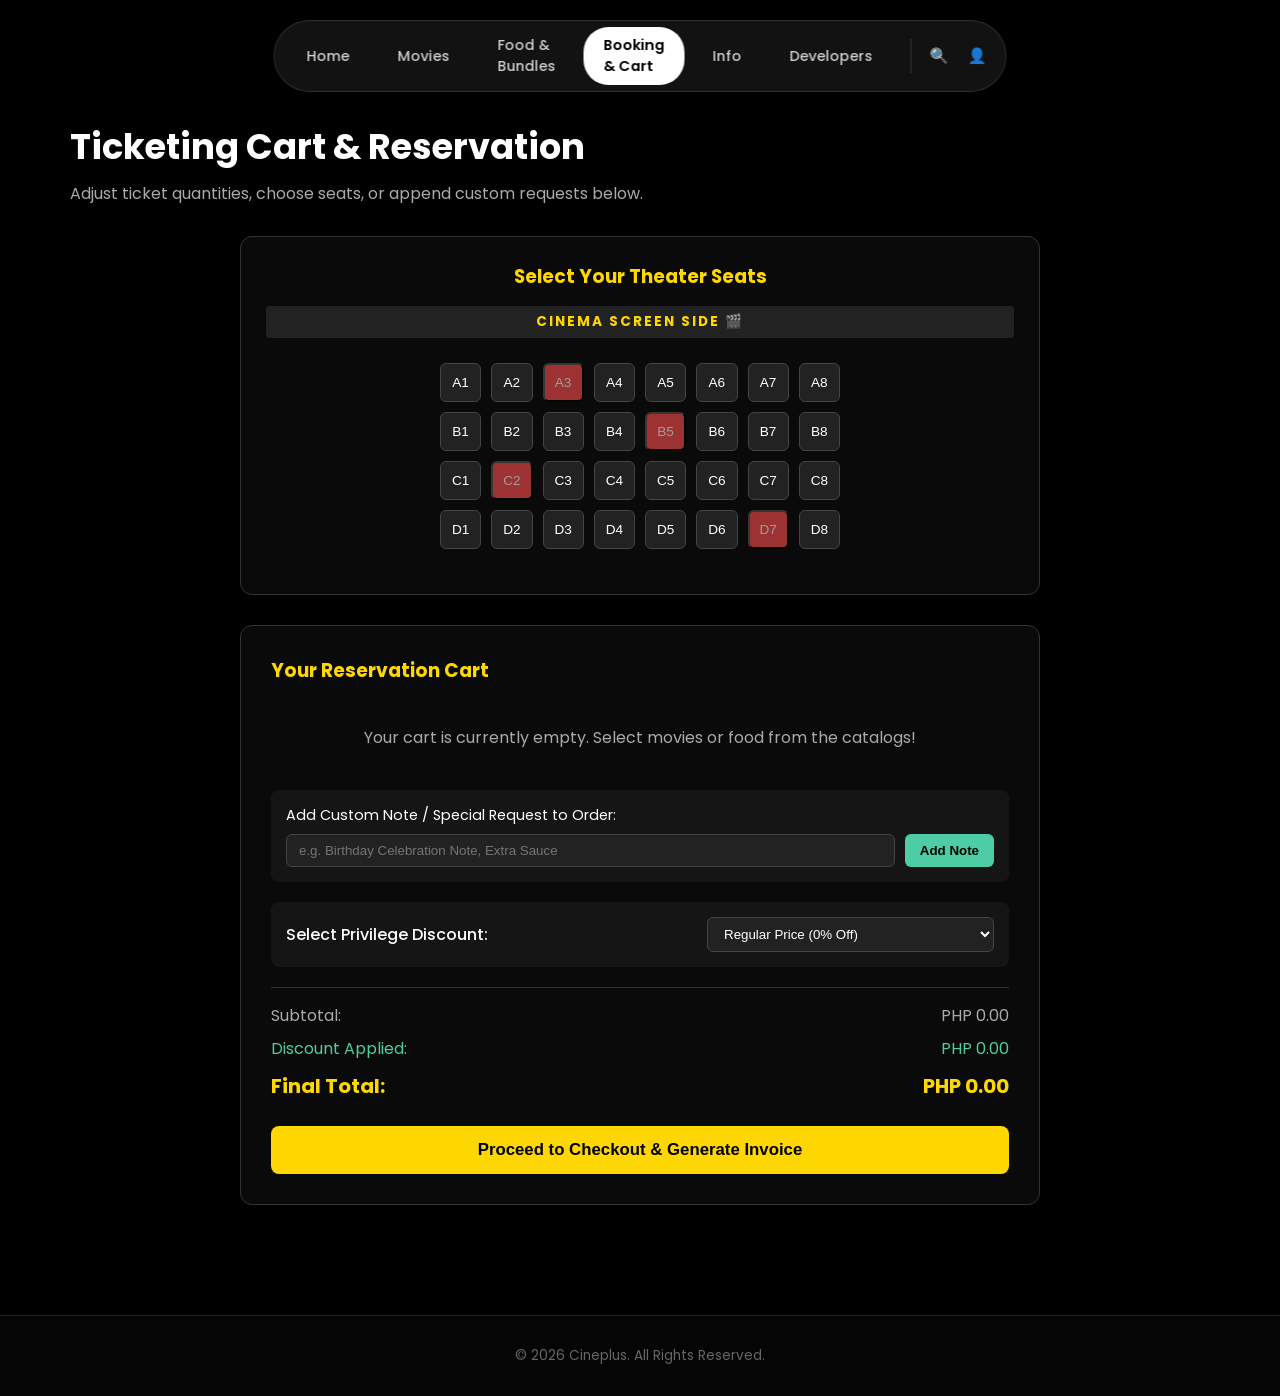
==== commit babb4419: "Update booking.html" ====
--- a/booking.html
+++ b/booking.html
@@ -17,8 +17,8 @@
         <nav class="pill-nav">
             <a href="index.html" class="nav-item">Home</a>
             <a href="movies.html" class="nav-item">Movies</a>
-            <a href="food.html" class="nav-item active">Food & Bundles</a>
-            <a href="booking.html" class="nav-item">Booking & Cart</a>
+            <a href="food.html" class="nav-item">Food & Bundles</a>
+            <a href="booking.html" class="nav-item active">Booking & Cart</a>
             <a href="info.html" class="nav-item">Info</a>
             <a href="developers.html" class="nav-item">Developers</a>
             
@@ -31,91 +31,64 @@
 
     <main class="page-container">
         <div class="page-header">
-            <h2>Cinema Food & Concession Bundles</h2>
-            <p>Elevate your movie experience with our fresh cinema snacks, chilled beverages, and discounted combo deals.</p>
+            <h2>Ticketing Cart & Reservation</h2>
+            <p>Adjust ticket quantities, choose seats, or append custom requests below.</p>
         </div>
 
-        <div class="catalog-grid">
-            <article class="catalog-card" style="cursor: pointer;" onclick="selectAndBook('Regular Popcorn', 80, 'Snack Item')">
-                <img src="images/popcorn.jpg" alt="Regular Popcorn">
-                <h3>01. Regular Popcorn</h3>
-                <p class="category">Snack Item</p>
-                <p>Freshly popped warm buttery theater corn.</p>
-                <p class="price">PHP 80.00</p>
-                <span style="display: inline-block; background: #FFD700; color: #000; padding: 6px 12px; border-radius: 4px; font-size: 0.8rem; font-weight: bold; margin-top: 10px;">Add to Cart ➔</span>
-            </article>
+        <div style="max-width: 800px; margin: 0 auto 50px auto;">
+            <!-- Interactive Seat Selection Module -->
+            <div style="background: #0a0a0a; border: 1px solid #333; padding: 25px; border-radius: 12px; margin-bottom: 30px; text-align: center;">
+                <h3 style="color: #FFD700; margin-bottom: 15px;">Select Your Theater Seats</h3>
+                <div style="background: #222; color: #FFD700; padding: 6px; border-radius: 4px; margin-bottom: 25px; font-weight: bold; letter-spacing: 2px; font-size: 0.85rem;">
+                    CINEMA SCREEN SIDE 🎬
+                </div>
+                <div id="seat-grid" style="display: grid; grid-template-columns: repeat(8, 1fr); gap: 10px; max-width: 400px; margin: 0 auto 20px auto;"></div>
+            </div>
 
-            <article class="catalog-card" style="cursor: pointer;" onclick="selectAndBook('Bottled Soda', 50, 'Beverage')">
-                <img src="images/soda.jpg" alt="Bottled Soda">
-                <h3>02. Bottled Soda</h3>
-                <p class="category">Beverage</p>
-                <p>Chilled refreshing carbonated soft drink.</p>
-                <p class="price">PHP 50.00</p>
-                <span style="display: inline-block; background: #FFD700; color: #000; padding: 6px 12px; border-radius: 4px; font-size: 0.8rem; font-weight: bold; margin-top: 10px;">Add to Cart ➔</span>
-            </article>
+            <!-- Reservation Cart -->
+            <div style="background: #0a0a0a; border: 1px solid #333; padding: 30px; border-radius: 12px;">
+                <h3 style="color: #FFD700; margin-bottom: 20px;">Your Reservation Cart</h3>
+                
+                <div id="cart-items-container"></div>
 
-            <article class="catalog-card" style="cursor: pointer;" onclick="selectAndBook('Hotdog Sandwich', 75, 'Snack Item')">
-                <img src="images/hotdog.jpg" alt="Hotdog Sandwich">
-                <h3>03. Hotdog Sandwich</h3>
-                <p class="category">Snack Item</p>
-                <p>Classic grilled hotdog with soft buns & condiments.</p>
-                <p class="price">PHP 75.00</p>
-                <span style="display: inline-block; background: #FFD700; color: #000; padding: 6px 12px; border-radius: 4px; font-size: 0.8rem; font-weight: bold; margin-top: 10px;">Add to Cart ➔</span>
-            </article>
+                <!-- Custom Request Input inside Cart -->
+                <div style="margin: 20px 0; padding: 15px; background: #151515; border-radius: 8px;">
+                    <label style="color: #fff; font-size: 0.9rem; display: block; margin-bottom: 8px;">Add Custom Note / Special Request to Order:</label>
+                    <div style="display: flex; gap: 10px;">
+                        <input type="text" id="custom-item-text" placeholder="e.g. Birthday Celebration Note, Extra Sauce" style="flex: 1; padding: 8px 12px; background: #222; border: 1px solid #444; color: #fff; border-radius: 6px;">
+                        <button onclick="addCustomTextItem()" style="background: #4ecca3; color: #000; font-weight: bold; border: none; padding: 8px 15px; border-radius: 6px; cursor: pointer;">Add Note</button>
+                    </div>
+                </div>
 
-            <article class="catalog-card" style="cursor: pointer;" onclick="selectAndBook('Crispy Cheese Nachos', 95, 'Snack Item')">
-                <img src="images/nachos.jpg" alt="Crispy Nachos">
-                <h3>04. Crispy Cheese Nachos</h3>
-                <p class="category">Snack Item</p>
-                <p>Tortilla chips served with warm melted cheese dip.</p>
-                <p class="price">PHP 95.00</p>
-                <span style="display: inline-block; background: #FFD700; color: #000; padding: 6px 12px; border-radius: 4px; font-size: 0.8rem; font-weight: bold; margin-top: 10px;">Add to Cart ➔</span>
-            </article>
+                <!-- Split Discount Selector -->
+                <div style="margin: 20px 0; padding: 15px; background: #151515; border-radius: 8px; display: flex; justify-content: space-between; align-items: center; flex-wrap: wrap; gap: 10px;">
+                    <label style="color: #fff; font-weight: 500;">Select Privilege Discount:</label>
+                    <select id="discount-selector" style="background: #222; color: #fff; border: 1px solid #444; padding: 8px 12px; border-radius: 6px;">
+                        <option value="0">Regular Price (0% Off)</option>
+                        <option value="0.10">Student Privilege (10% Off)</option>
+                        <option value="0.20">Senior Citizen / PWD Privilege (20% Off)</option>
+                    </select>
+                </div>
 
-            <article class="catalog-card" style="cursor: pointer;" onclick="selectAndBook('Gourmet Seasoned Fries', 85, 'Snack Item')">
-                <img src="images/fries.jpg" alt="Flavored Fries">
-                <h3>05. Gourmet Seasoned Fries</h3>
-                <p class="category">Snack Item</p>
-                <p>Crispy potato fries with Cheese, BBQ, or Sour Cream flavor.</p>
-                <p class="price">PHP 85.00</p>
-                <span style="display: inline-block; background: #FFD700; color: #000; padding: 6px 12px; border-radius: 4px; font-size: 0.8rem; font-weight: bold; margin-top: 10px;">Add to Cart ➔</span>
-            </article>
+                <div style="border-top: 1px solid #333; padding-top: 15px; margin-top: 15px;">
+                    <div style="display: flex; justify-content: space-between; color: #aaa; margin-bottom: 8px;">
+                        <span>Subtotal:</span>
+                        <span id="cart-subtotal">PHP 0.00</span>
+                    </div>
+                    <div style="display: flex; justify-content: space-between; color: #4ecca3; margin-bottom: 8px;">
+                        <span>Discount Applied:</span>
+                        <span id="cart-discount-amount">PHP 0.00</span>
+                    </div>
+                    <div style="display: flex; justify-content: space-between; color: #FFD700; font-size: 1.25rem; font-weight: bold; margin-top: 10px;">
+                        <span>Final Total:</span>
+                        <span id="cart-final-total">PHP 0.00</span>
+                    </div>
+                </div>
 
-            <article class="catalog-card" style="cursor: pointer;" onclick="selectAndBook('Chilled Mineral Water', 35, 'Beverage')">
-                <img src="images/water.jpg" alt="Mineral Water">
-                <h3>06. Chilled Mineral Water</h3>
-                <p class="category">Beverage</p>
-                <p>500ml pure purified drinking water.</p>
-                <p class="price">PHP 35.00</p>
-                <span style="display: inline-block; background: #FFD700; color: #000; padding: 6px 12px; border-radius: 4px; font-size: 0.8rem; font-weight: bold; margin-top: 10px;">Add to Cart ➔</span>
-            </article>
-
-            <article class="catalog-card" style="cursor: pointer; border: 1px solid #FFD700;" onclick="selectAndBook('Solo Movie Combo', 120, 'Food Bundle')">
-                <img src="images/b1.jpg" alt="Solo Combo">
-                <h3>07. Solo Movie Combo</h3>
-                <p class="category" style="color: #FFD700; font-weight: bold;">Value Snack Bundle</p>
-                <p>1 Regular Popcorn + 1 Bottled Drink.</p>
-                <p class="price">PHP 120.00</p>
-                <span style="display: inline-block; background: #FFD700; color: #000; padding: 6px 12px; border-radius: 4px; font-size: 0.8rem; font-weight: bold; margin-top: 10px;">Add Bundle ➔</span>
-            </article>
-
-            <article class="catalog-card" style="cursor: pointer; border: 1px solid #FFD700;" onclick="selectAndBook('Pair Movie Combo', 220, 'Food Bundle')">
-                <img src="images/b2.jpg" alt="Pair Combo">
-                <h3>08. Pair Movie Combo</h3>
-                <p class="category" style="color: #FFD700; font-weight: bold;">Value Snack Bundle</p>
-                <p>1 Large Popcorn + 2 Bottled Drinks.</p>
-                <p class="price">PHP 220.00</p>
-                <span style="display: inline-block; background: #FFD700; color: #000; padding: 6px 12px; border-radius: 4px; font-size: 0.8rem; font-weight: bold; margin-top: 10px;">Add Bundle ➔</span>
-            </article>
-
-            <article class="catalog-card" style="cursor: pointer; border: 1px solid #FFD700;" onclick="selectAndBook('Ultimate Family Bundle', 400, 'Food Bundle')">
-                <img src="images/b3.jpg" alt="Family Bundle">
-                <h3>09. Ultimate Family Bundle</h3>
-                <p class="category" style="color: #FFD700; font-weight: bold;">Value Snack Bundle</p>
-                <p>2 Large Popcorns + 2 Hotdogs + 4 Bottled Drinks.</p>
-                <p class="price">PHP 400.00</p>
-                <span style="display: inline-block; background: #FFD700; color: #000; padding: 6px 12px; border-radius: 4px; font-size: 0.8rem; font-weight: bold; margin-top: 10px;">Add Bundle ➔</span>
-            </article>
+                <button onclick="proceedToCheckout()" style="width: 100%; margin-top: 25px; background: #FFD700; color: #000; border: none; padding: 14px; border-radius: 8px; font-weight: bold; font-size: 1.05rem; cursor: pointer;">
+    Proceed to Checkout & Generate Invoice
+</button>
+            </div>
         </div>
     </main>
 
